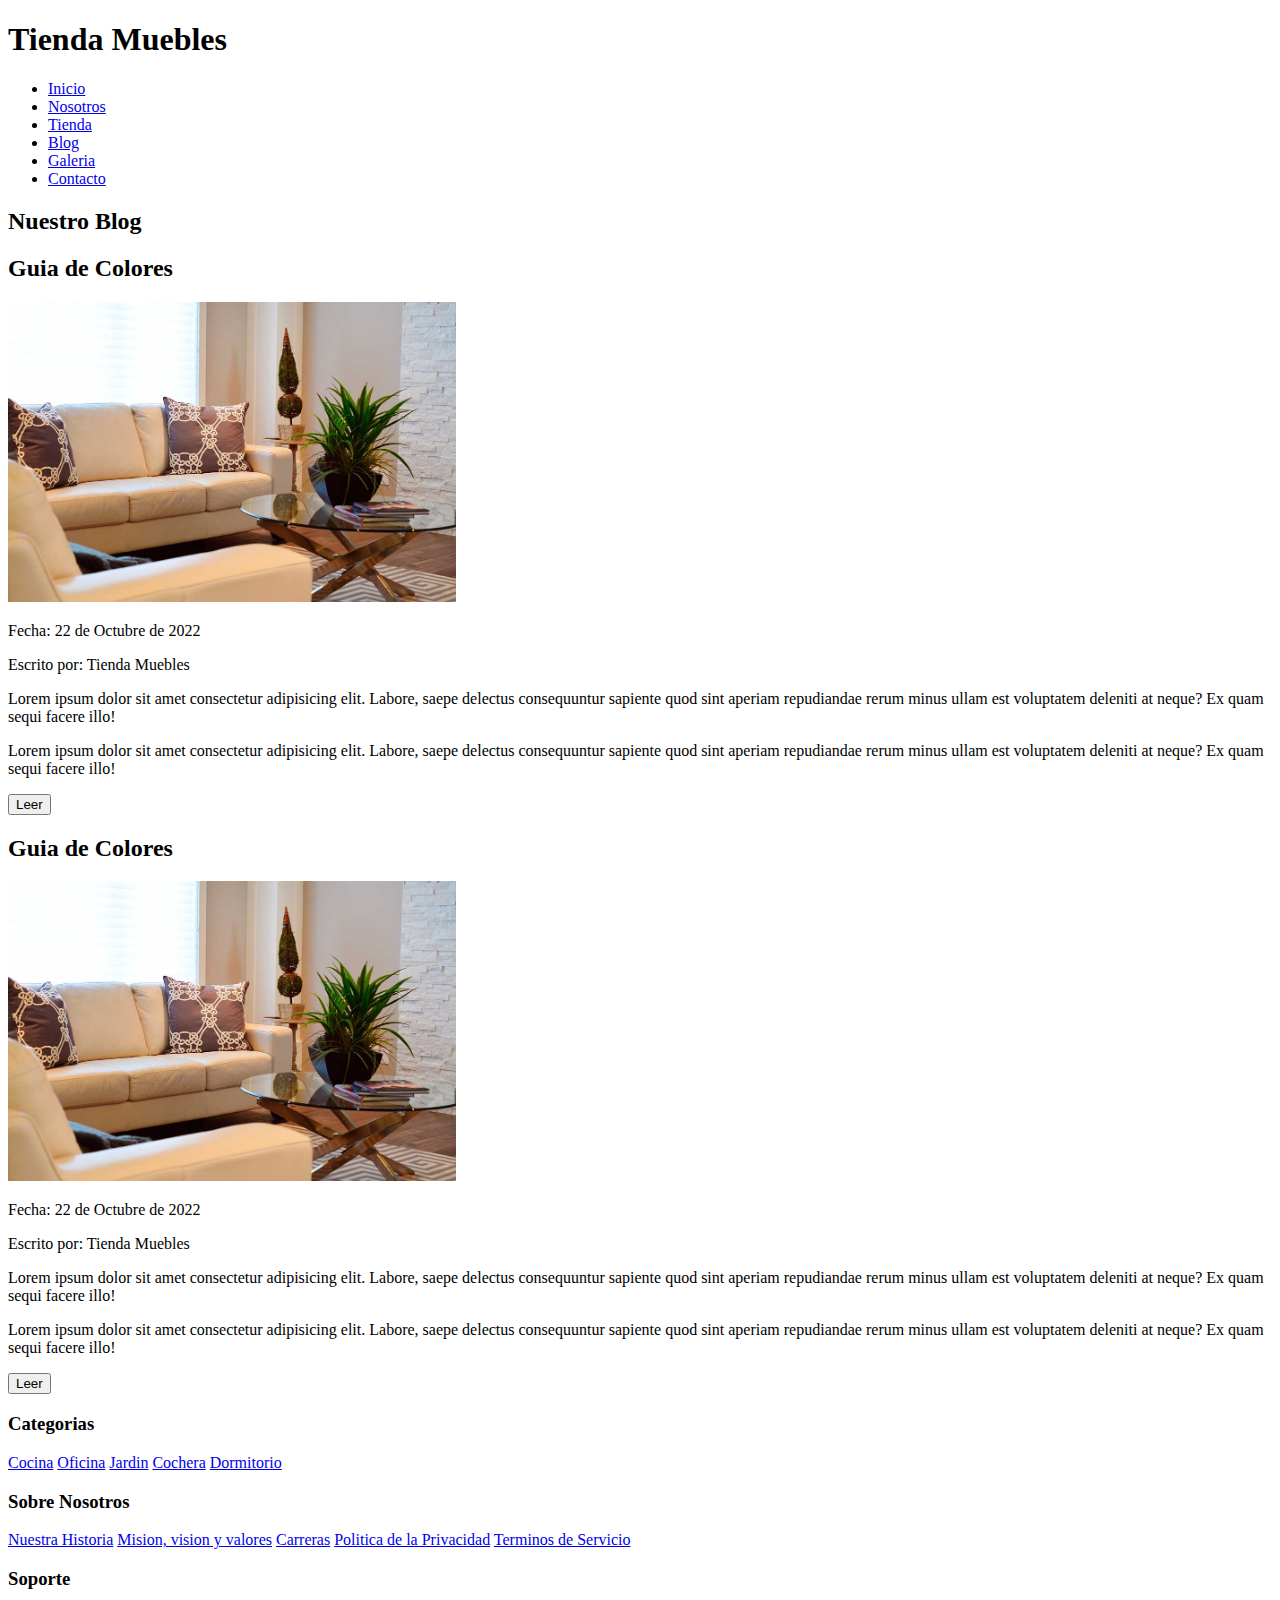
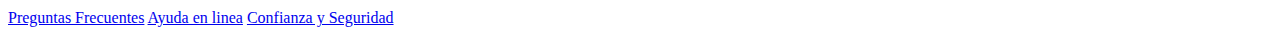
==== blog.html @ e4bf808b "HackatonTres" ====
<!DOCTYPE html>
<html lang="en">
<head>
    <meta charset="UTF-8">
    <meta name="viewport" content="width=device-width, initial-scale=1.0">
    <title>Blog</title>
</head>
<body>
    <header>
        <h1>Tienda Muebles</h1>
        <nav>
            <ul>
                <li><a href="./index.html">Inicio</a></li>
                <li><a href="./Nosotros.html">Nosotros</a></li>
                <li><a href="./tienda.html">Tienda</a></li>
                <li><a href="./blog.html">Blog</a></li>
                <li><a href="./galeria.html">Galeria</a></li>
                <li><a href="./contacto.html">Contacto</a></li>
            </ul>
        </nav>
    </header>
    <main>
        <h2>Nuestro Blog</h2>
        <section>
            <article>
                <h2>Guia de Colores</h2>
                <div>
                    <img src="./img/nosotros.jpg" height="300px">
                </div>
                <div>
                    <div>
                        <p>Fecha: 22 de Octubre de 2022</p>
                        <p>Escrito por: Tienda Muebles</p>
                    </div>
                    <p>Lorem ipsum dolor sit amet consectetur adipisicing elit. Labore, saepe delectus 
                        consequuntur sapiente quod sint aperiam repudiandae rerum minus
                         ullam est voluptatem deleniti at neque? Ex quam sequi facere illo!
                    </p>
                    <p>Lorem ipsum dolor sit amet consectetur adipisicing elit. Labore, saepe delectus 
                        consequuntur sapiente quod sint aperiam repudiandae rerum minus
                         ullam est voluptatem deleniti at neque? Ex quam sequi facere illo!
                    </p>
                    <button>Leer</button>
                </div>
            </article>
            <article>
                <h2>Guia de Colores</h2>
                <div>
                    <img src="./img/nosotros.jpg" height="300px">
                </div>
                <div>
                    <div>
                        <p>Fecha: 22 de Octubre de 2022</p>
                        <p>Escrito por: Tienda Muebles</p>
                    </div>
                    <p>Lorem ipsum dolor sit amet consectetur adipisicing elit. Labore, saepe delectus 
                        consequuntur sapiente quod sint aperiam repudiandae rerum minus
                         ullam est voluptatem deleniti at neque? Ex quam sequi facere illo!
                    </p>
                    <p>Lorem ipsum dolor sit amet consectetur adipisicing elit. Labore, saepe delectus 
                        consequuntur sapiente quod sint aperiam repudiandae rerum minus
                         ullam est voluptatem deleniti at neque? Ex quam sequi facere illo!
                    </p>
                    <button>Leer</button>
                </div>
            </article>
        </section>
    </main>
    <footer>
        <div>
            <div>
                <h3>Categorias</h3>
                <nav>
                    <a href="#">Cocina</a>
                    <a href="#">Oficina</a>
                    <a href="#">Jardin</a>
                    <a href="#">Cochera</a>
                    <a href="#">Dormitorio</a>
                </nav>
            </div>
            <div>
                <h3>Sobre Nosotros</h3>
                <nav>
                    <a href="#">Nuestra Historia</a>
                    <a href="#">Mision, vision y valores</a>
                    <a href="#">Carreras</a>
                    <a href="#">Politica de la Privacidad</a>
                    <a href="#">Terminos de Servicio</a>
                </nav>
            </div>
            <div>
                <h3>Soporte</h3>
                <nav>
                    <a href="#">Preguntas Frecuentes</a>
                    <a href="#">Ayuda en linea</a>
                    <a href="#">Confianza y Seguridad</a>
                </nav>
            </div>
        </div>
    </footer>
</body>
</html>
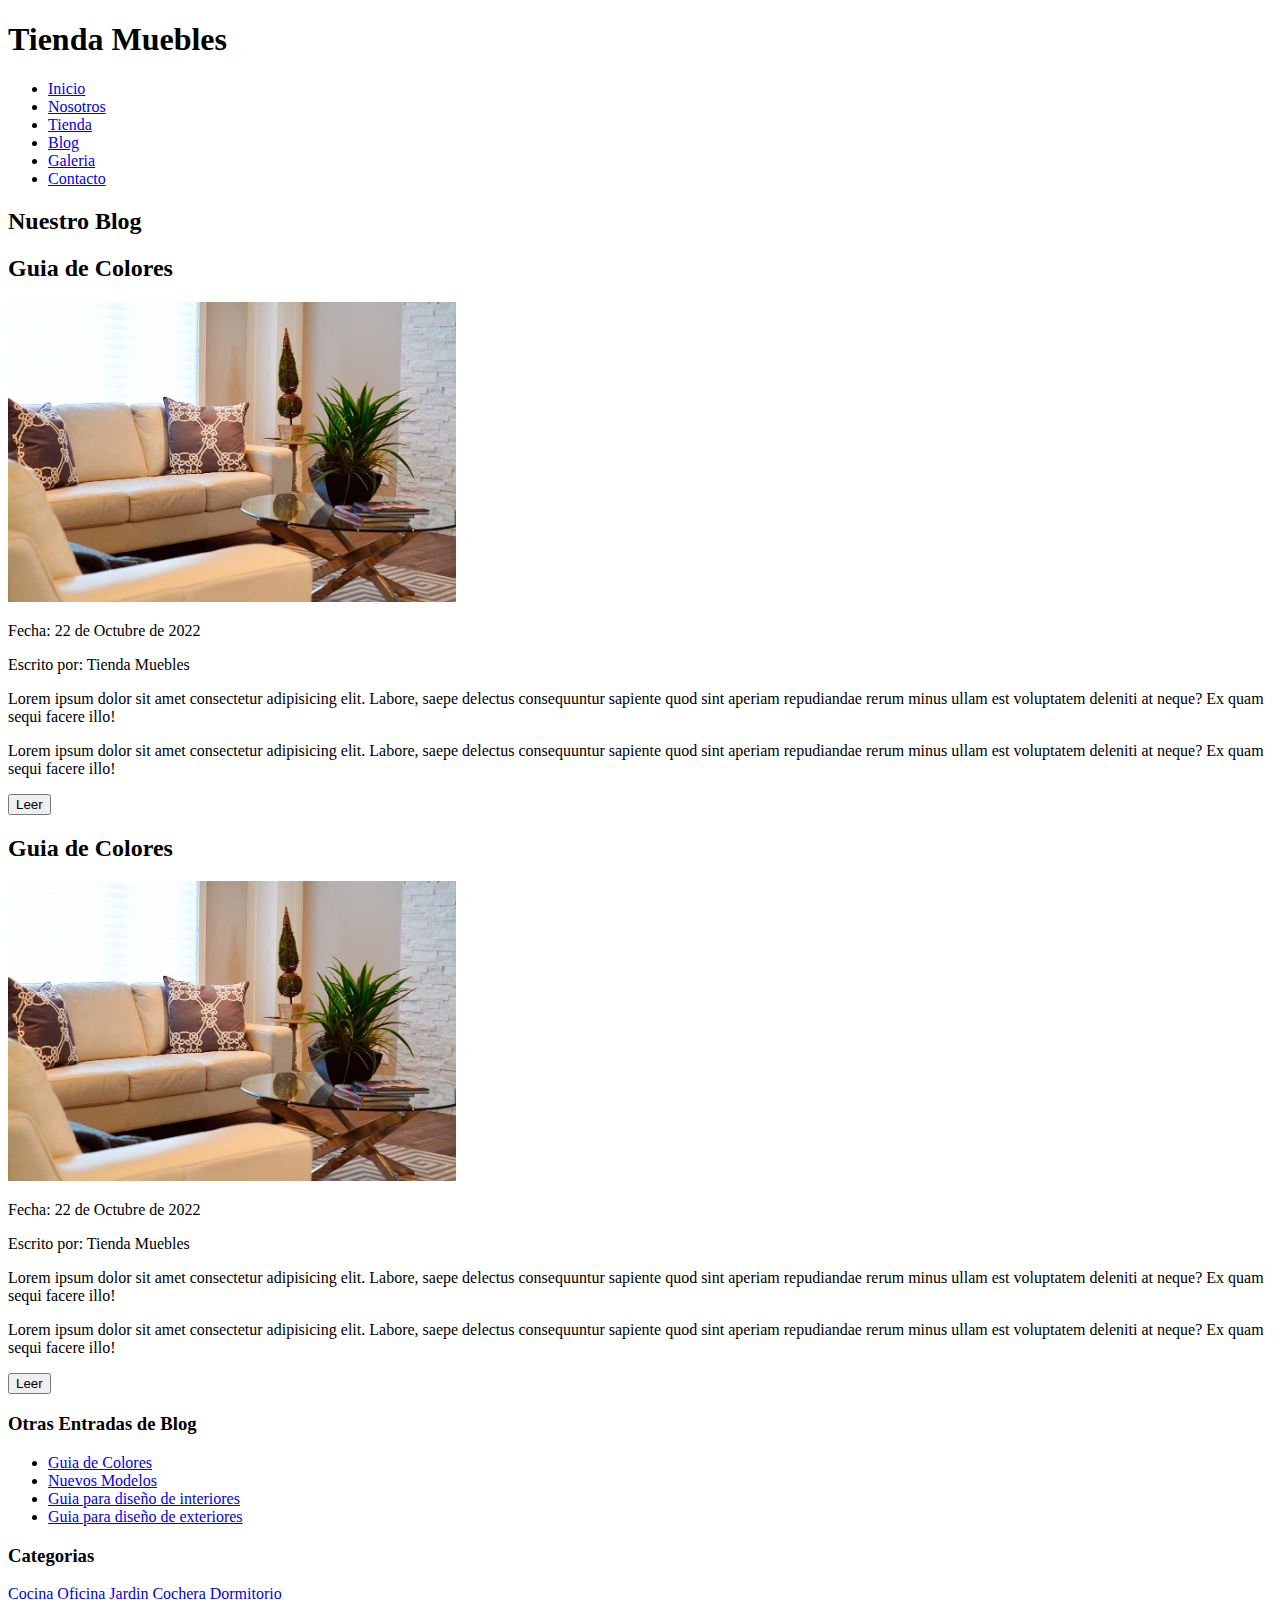
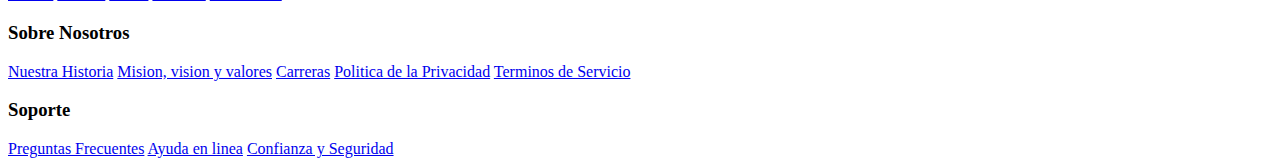
==== commit e064cc61: "CorrecionErrores" ====
--- a/blog.html
+++ b/blog.html
@@ -64,6 +64,23 @@
                     <button>Leer</button>
                 </div>
             </article>
+            <aside>
+                <h3>Otras Entradas de Blog</h3>
+                <ul>
+                    <li>
+                        <a href="#">Guia de Colores</a>
+                    </li>
+                    <li>
+                        <a href="#">Nuevos Modelos</a>
+                    </li>
+                    <li>
+                        <a href="#">Guia para diseño de interiores</a>
+                    </li>
+                    <li>
+                        <a href="#">Guia para diseño de exteriores</a>
+                    </li>
+                </ul>
+            </aside>
         </section>
     </main>
     <footer>
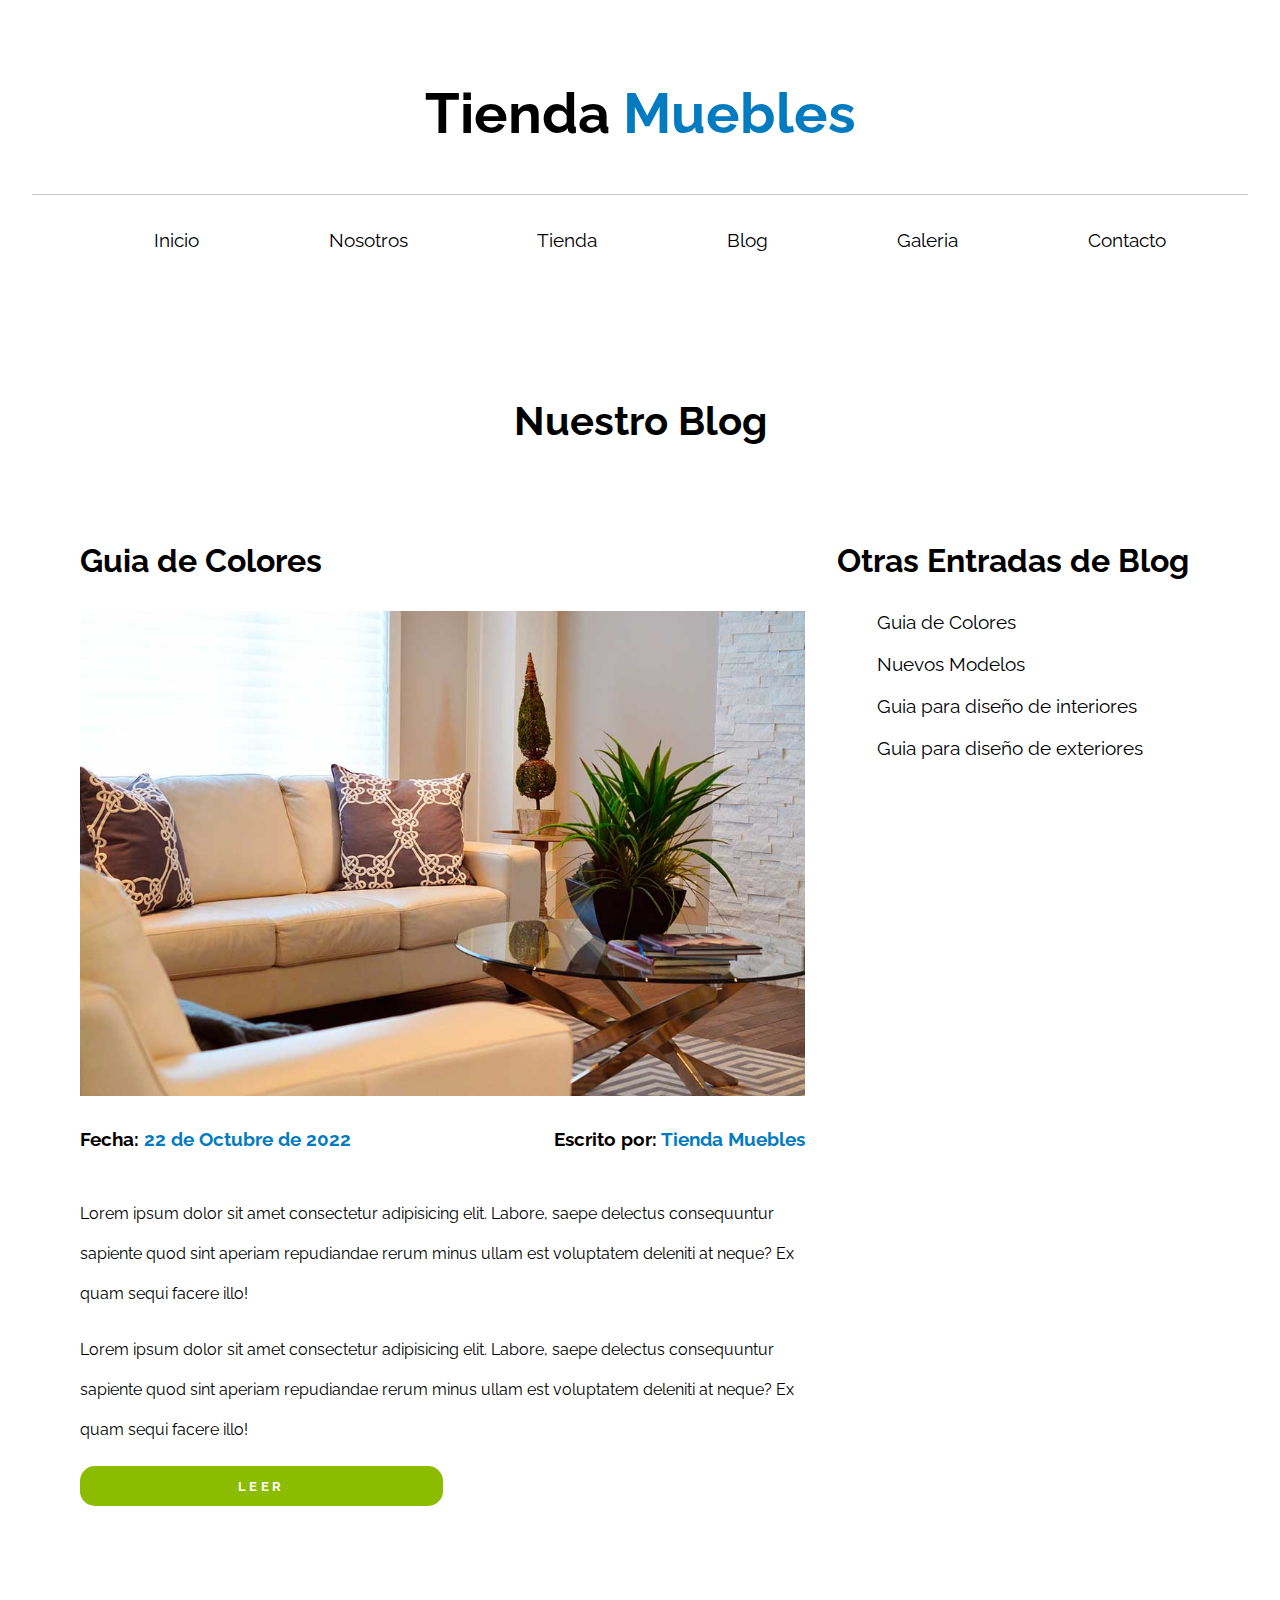
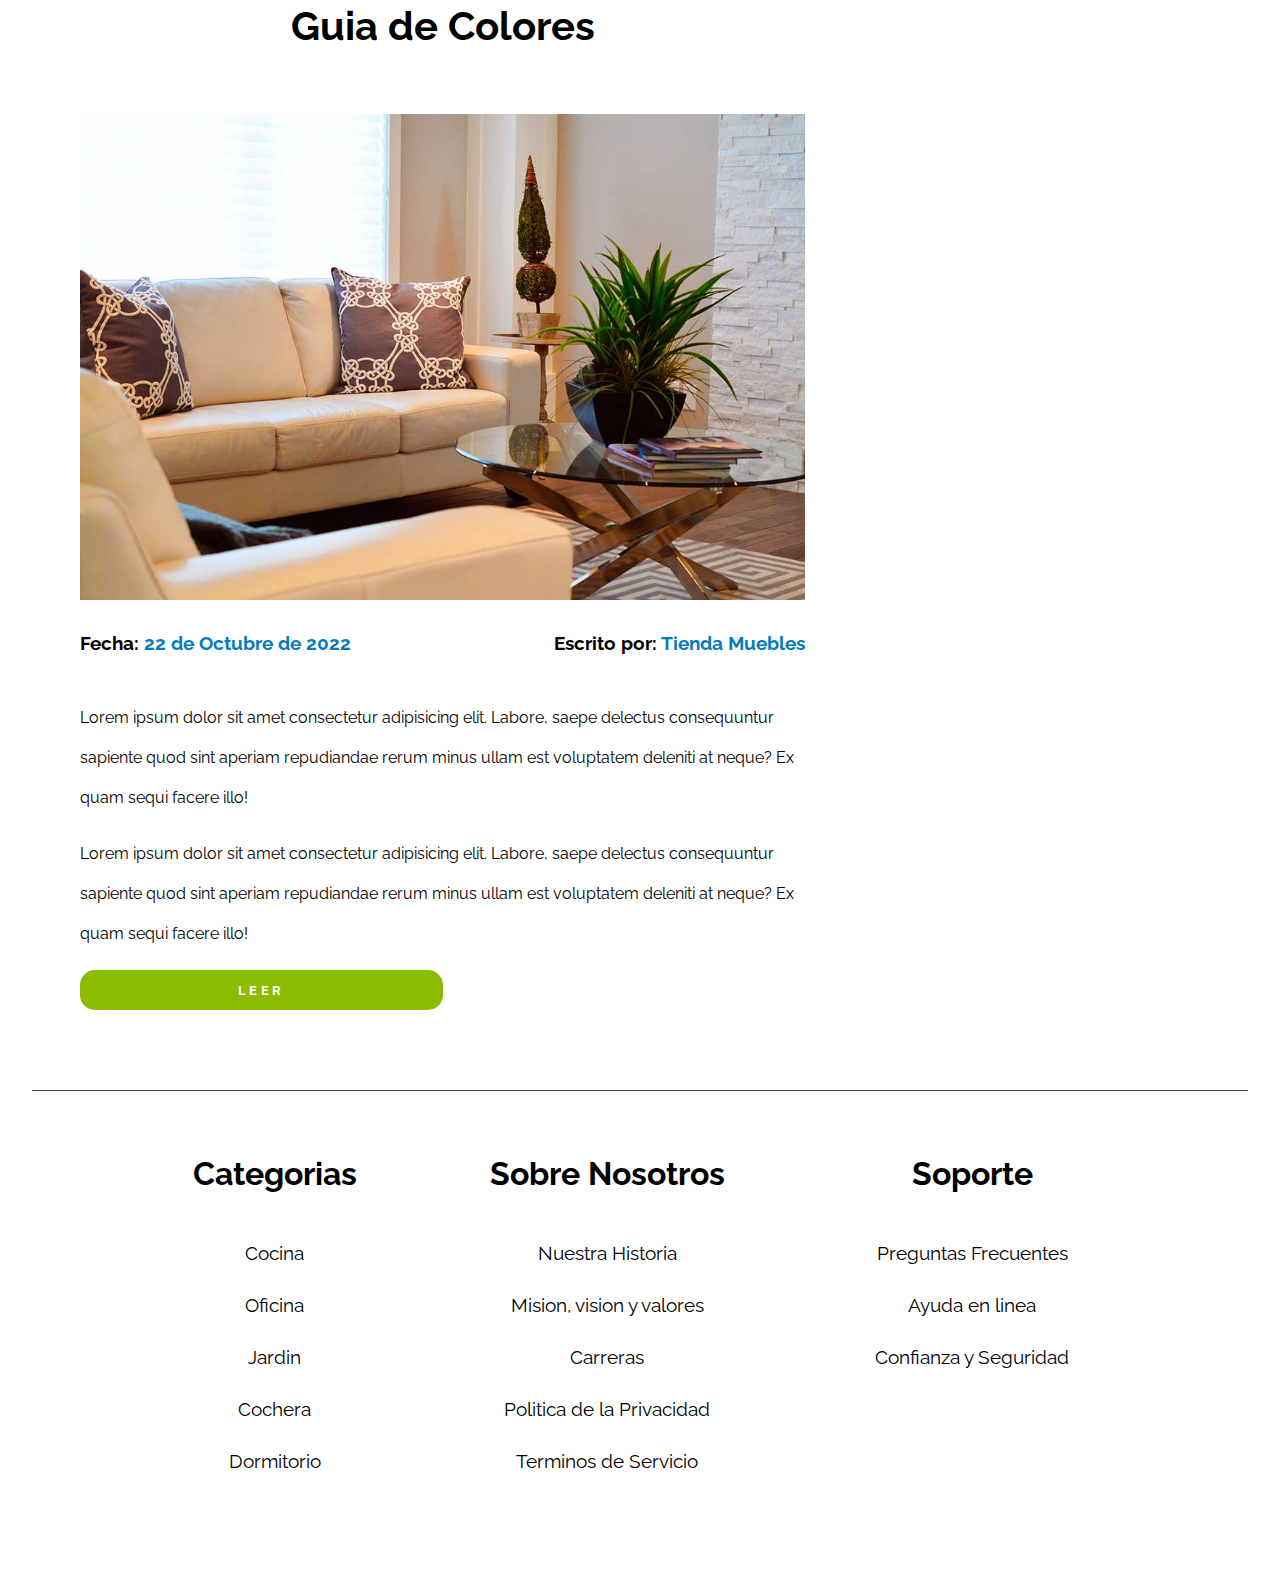
==== commit 76cfc5c5: "AddStylestopage" ====
--- a/blog.html
+++ b/blog.html
@@ -3,11 +3,12 @@
 <head>
     <meta charset="UTF-8">
     <meta name="viewport" content="width=device-width, initial-scale=1.0">
+    <link rel="stylesheet" href="./css/blog.css">
     <title>Blog</title>
 </head>
 <body>
     <header>
-        <h1>Tienda Muebles</h1>
+        <h1 class="title_principal">Tienda <span>Muebles</span></h1>
         <nav>
             <ul>
                 <li><a href="./index.html">Inicio</a></li>
@@ -21,52 +22,54 @@
     </header>
     <main>
         <h2>Nuestro Blog</h2>
-        <section>
-            <article>
-                <h2>Guia de Colores</h2>
-                <div>
-                    <img src="./img/nosotros.jpg" height="300px">
-                </div>
-                <div>
+        <section class="container_grid">
+            <div>
+                <article>
+                    <h3>Guia de Colores</h3>
                     <div>
-                        <p>Fecha: 22 de Octubre de 2022</p>
-                        <p>Escrito por: Tienda Muebles</p>
+                        <img src="./img/nosotros.jpg">
                     </div>
-                    <p>Lorem ipsum dolor sit amet consectetur adipisicing elit. Labore, saepe delectus 
-                        consequuntur sapiente quod sint aperiam repudiandae rerum minus
-                         ullam est voluptatem deleniti at neque? Ex quam sequi facere illo!
-                    </p>
-                    <p>Lorem ipsum dolor sit amet consectetur adipisicing elit. Labore, saepe delectus 
-                        consequuntur sapiente quod sint aperiam repudiandae rerum minus
-                         ullam est voluptatem deleniti at neque? Ex quam sequi facere illo!
-                    </p>
-                    <button>Leer</button>
-                </div>
-            </article>
-            <article>
-                <h2>Guia de Colores</h2>
-                <div>
-                    <img src="./img/nosotros.jpg" height="300px">
-                </div>
-                <div>
+                    <div class="container_text">
+                        <div class="container_dates">
+                            <p>Fecha: <span>22 de Octubre de 2022</span></p>
+                            <p>Escrito por: <span>Tienda Muebles</span></p>
+                        </div>
+                        <p>Lorem ipsum dolor sit amet consectetur adipisicing elit. Labore, saepe delectus 
+                            consequuntur sapiente quod sint aperiam repudiandae rerum minus
+                            ullam est voluptatem deleniti at neque? Ex quam sequi facere illo!
+                        </p>
+                        <p>Lorem ipsum dolor sit amet consectetur adipisicing elit. Labore, saepe delectus 
+                            consequuntur sapiente quod sint aperiam repudiandae rerum minus
+                            ullam est voluptatem deleniti at neque? Ex quam sequi facere illo!
+                        </p>
+                        <button>Leer</button>
+                    </div>
+                </article>
+                <article class="article_two">
+                    <h2>Guia de Colores</h2>
                     <div>
-                        <p>Fecha: 22 de Octubre de 2022</p>
-                        <p>Escrito por: Tienda Muebles</p>
+                        <img src="./img/nosotros.jpg">
                     </div>
-                    <p>Lorem ipsum dolor sit amet consectetur adipisicing elit. Labore, saepe delectus 
-                        consequuntur sapiente quod sint aperiam repudiandae rerum minus
-                         ullam est voluptatem deleniti at neque? Ex quam sequi facere illo!
-                    </p>
-                    <p>Lorem ipsum dolor sit amet consectetur adipisicing elit. Labore, saepe delectus 
-                        consequuntur sapiente quod sint aperiam repudiandae rerum minus
-                         ullam est voluptatem deleniti at neque? Ex quam sequi facere illo!
-                    </p>
-                    <button>Leer</button>
-                </div>
-            </article>
+                    <div class="container_text">
+                        <div class="container_dates">
+                            <p>Fecha: <span>22 de Octubre de 2022</span></p>
+                            <p>Escrito por: <span>Tienda Muebles</span></p>
+                        </div>
+                        <p>Lorem ipsum dolor sit amet consectetur adipisicing elit. Labore, saepe delectus 
+                            consequuntur sapiente quod sint aperiam repudiandae rerum minus
+                            ullam est voluptatem deleniti at neque? Ex quam sequi facere illo!
+                        </p>
+                        <p>Lorem ipsum dolor sit amet consectetur adipisicing elit. Labore, saepe delectus 
+                            consequuntur sapiente quod sint aperiam repudiandae rerum minus
+                            ullam est voluptatem deleniti at neque? Ex quam sequi facere illo!
+                        </p>
+                        <button>Leer</button>
+                    </div>
+            </div>
+                </article>
             <aside>
                 <h3>Otras Entradas de Blog</h3>
-                <ul>
+                <ul class="aside">
                     <li>
                         <a href="#">Guia de Colores</a>
                     </li>
@@ -85,35 +88,34 @@
     </main>
     <footer>
         <div>
-            <div>
-                <h3>Categorias</h3>
-                <nav>
-                    <a href="#">Cocina</a>
-                    <a href="#">Oficina</a>
-                    <a href="#">Jardin</a>
-                    <a href="#">Cochera</a>
-                    <a href="#">Dormitorio</a>
-                </nav>
-            </div>
-            <div>
-                <h3>Sobre Nosotros</h3>
-                <nav>
-                    <a href="#">Nuestra Historia</a>
-                    <a href="#">Mision, vision y valores</a>
-                    <a href="#">Carreras</a>
-                    <a href="#">Politica de la Privacidad</a>
-                    <a href="#">Terminos de Servicio</a>
-                </nav>
-            </div>
-            <div>
-                <h3>Soporte</h3>
-                <nav>
-                    <a href="#">Preguntas Frecuentes</a>
-                    <a href="#">Ayuda en linea</a>
-                    <a href="#">Confianza y Seguridad</a>
-                </nav>
-            </div>
+            <h3>Categorias</h3>
+            <nav  class="nav_footer">
+                <a href="#">Cocina</a>
+                <a href="#">Oficina</a>
+                <a href="#">Jardin</a>
+                <a href="#">Cochera</a>
+                <a href="#">Dormitorio</a>
+            </nav>
         </div>
-    </footer>
+        <div>
+            <h3>Sobre Nosotros</h3>
+            <nav  class="nav_footer">
+                <a href="#">Nuestra Historia</a>
+                <a href="#">Mision, vision y valores</a>
+                <a href="#">Carreras</a>
+                <a href="#">Politica de la Privacidad</a>
+                <a href="#">Terminos de Servicio</a>
+            </nav>
+        </div>
+        <div>
+            <h3>Soporte</h3>
+            <nav class="nav_footer">
+                <a href="#">Preguntas Frecuentes</a>
+                <a href="#">Ayuda en linea</a>
+                <a href="#">Confianza y Seguridad</a>
+            </nav>
+        </div>
+</footer>
 </body>
-</html>+</html>
+
--- a/css/blog.css
+++ b/css/blog.css
@@ -0,0 +1,146 @@
+@import url('https://fonts.googleapis.com/css2?family=Fraunces:opsz,wght@9..144,700&family=Inter:wght@400;700&family=Kumbh+Sans:wght@400;700&family=Lexend+Deca&family=Montserrat:wght@500;700&family=Raleway:wght@200;400&display=swap');
+
+:root{
+    --color-background-blue:#037bc0;
+    --color-button:#8cbc00
+}
+
+
+*{
+    box-sizing: border-box;
+}
+
+
+body{
+    font-family: "Raleway", "sans-serif";
+    margin: 2rem;
+}
+
+main{
+    display: block;
+}
+
+img{
+    width: 100%;
+}
+
+h1{
+    text-align: center;
+    font-size: 3.5rem;
+    margin: 5rem 0 3rem;
+}
+
+nav{
+    margin: 0 auto;
+    padding: 1.1rem;
+    border-top: solid 1px rgba(0, 0, 0, 0.219);
+}
+
+ul{
+    display: flex;
+    justify-content: space-around;
+    list-style-type: none;
+}
+
+li, a{
+    text-decoration: none;
+    color: black;
+    font-size: 1.2rem;
+}
+
+.title_principal > span{
+    color: var(--color-background-blue);
+}
+
+main{
+    padding-top: 5rem;
+    margin: 0 auto;
+    max-width: 70rem;
+}
+
+h2{
+    text-align: center;
+    font-size: 2.5rem;
+    padding-bottom: 2rem;
+}
+
+h3{
+  font-size: 2rem;  
+}
+
+.article_two{
+    margin-top: 6rem;
+}
+
+.container_grid{
+    display: grid;
+    grid-template-columns: 2fr 1fr ;
+    gap: 2rem;
+}
+
+.container_dates{
+    display: flex;
+    justify-content: space-between;
+    font-weight: 700;
+    font-size: 1.2rem;
+}
+
+.container_dates span{
+    color: var(--color-background-blue);
+}
+
+.container_text{
+    line-height: 2.5rem;
+}
+
+button{
+    background-color: var(--color-button);
+    font-family: inherit;
+    color: white;
+    width: 50%;
+    height: 2.5rem;
+    border: none;
+    border-radius: 15px;
+    font-weight: 700;
+    text-transform: uppercase;
+    letter-spacing: 3.5px;
+}
+
+button:hover{
+    background-color: rgb(228, 131, 5) ;
+}
+
+.aside{
+    display: flex;
+    flex-direction: column;
+    gap: 20px;
+}
+
+a:hover{
+    color: var(--color-background-blue);
+}
+
+footer{
+    border-top: solid 1px rgb(71, 71, 71);
+    margin-top: 5rem;
+    padding: 2rem 6rem;
+    display: flex;
+    text-align: center;
+    justify-content: space-around;
+}
+
+.nav_footer{
+    display: flex;
+    flex-direction: column;
+    height: 100%;
+    border: none;
+    gap: 30px;
+}
+
+.nav_footer > a:hover{
+    color: var(--color-background-blue);
+}
+
+
+
+
